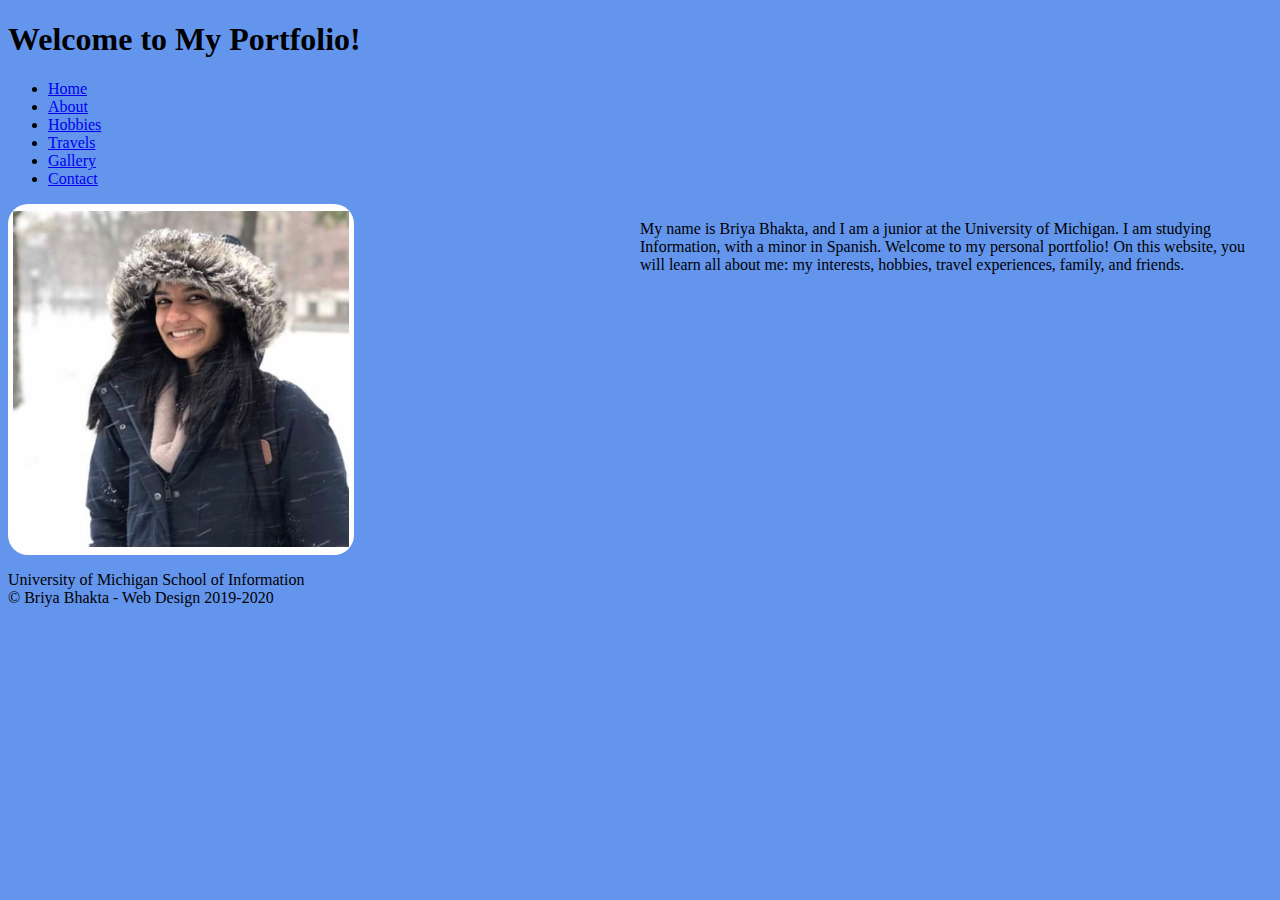
==== index.html @ bd28d66a "Add files via upload" ====
<!DOCTYPE html>
<html lang="en" dir="ltr">
  <head>
    <meta charset="UTF-8">
    <title>Briya Bhakta</title>
    <link rel="stylesheet" href="css/index.css">
  </head>
  <body>
    <header>
      <h1>Welcome to My Portfolio!</h1>
      <nav>
        <ul>
          <li><a href="index.html">Home</a></li>
          <li><a href="about.html">About</a></li>
          <li><a href="hobbies.html">Hobbies</a></li>
          <li><a href="travels.html">Travels</a></li>
          <li><a href="gallery.html">Gallery</a></li>
          <li><a href="contact.html">Contact</a></li>
        </ul>
      </nav>
    </header>

    <main>
      <img src="images/portrait.jpg" alt="picutre of me in the snow">
      <p>My name is Briya Bhakta, and I am a junior at the University of Michigan.
        I am studying Information, with a minor in Spanish.
        Welcome to my personal portfolio!
        On this website, you will learn all about me:
        my interests, hobbies, travel experiences, family, and friends. </p>
    </main>

    <footer>
      <p>University of Michigan School of Information <br/>
        &copy; Briya Bhakta - Web Design 2019-2020</p>
    </footer>

  </body>
</html>
---- css/index.css ----
body {
  background: CornflowerBlue;
}
main {
  display: grid;
  grid-template-rows: 1fr;
  grid-template-columns: 1fr 1fr;
}

img {
  border-radius: 20px;
}
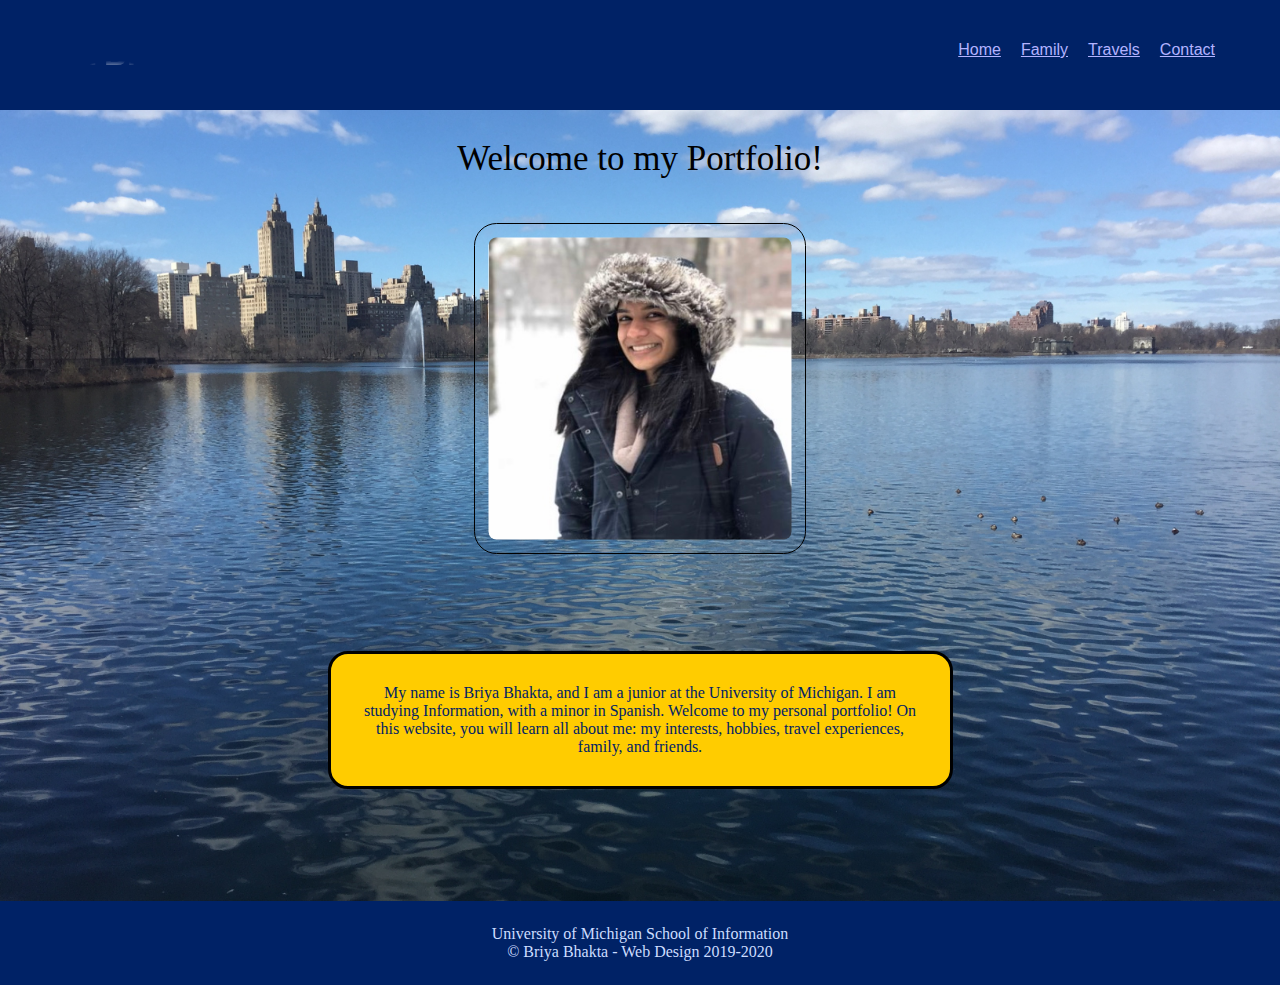
==== commit 0e70f0d3: "changed home backt on index" ====
--- a/index.html
+++ b/index.html
@@ -1,38 +1,39 @@
 <!DOCTYPE html>
 <html lang="en" dir="ltr">
   <head>
-    <meta charset="UTF-8">
+    <meta charset="utf-8">
+    <meta name="viewport" content="width=device-width, initial-scale=1.0">
+    <link rel="stylesheet" type="text/css" href="css/style.css">
+    <link rel="shortcut icon" type="image/png" href="images/donut.png"/>
     <title>Briya Bhakta</title>
-    <link rel="stylesheet" href="css/index.css">
   </head>
-  <body>
+  <body class="homeBody">
+    <a class="skip" href="#skip">Jump to Main Content</a>
     <header>
-      <h1>Welcome to My Portfolio!</h1>
+      <h1 id="heading">Briya Bhakta</h1>
       <nav>
-        <ul>
+        <ul class="nav_tabs">
           <li><a href="index.html">Home</a></li>
-          <li><a href="about.html">About</a></li>
-          <li><a href="hobbies.html">Hobbies</a></li>
+          <li><a href="family.html">Family</a></li>
           <li><a href="travels.html">Travels</a></li>
-          <li><a href="gallery.html">Gallery</a></li>
           <li><a href="contact.html">Contact</a></li>
         </ul>
       </nav>
     </header>
-
-    <main>
-      <img src="images/portrait.jpg" alt="picutre of me in the snow">
-      <p>My name is Briya Bhakta, and I am a junior at the University of Michigan.
-        I am studying Information, with a minor in Spanish.
-        Welcome to my personal portfolio!
-        On this website, you will learn all about me:
-        my interests, hobbies, travel experiences, family, and friends. </p>
+    <main id="skip">
+      <h2>Welcome to my Portfolio!</h2>
+      <div class="homeContainer">
+        <img id="portrait" src="images/portrait.png" alt="picture of me in the snow">
+        <p class="body" id="intro">My name is Briya Bhakta, and I am a junior at the University of Michigan.
+          I am studying Information, with a minor in Spanish.
+          Welcome to my personal portfolio!
+          On this website, you will learn all about me:
+          my interests, hobbies, travel experiences, family, and friends. </p>
+      </div>
     </main>
-
     <footer>
       <p>University of Michigan School of Information <br/>
         &copy; Briya Bhakta - Web Design 2019-2020</p>
     </footer>
-
   </body>
 </html>
--- a/css/style.css
+++ b/css/style.css
@@ -0,0 +1,541 @@
+body {
+  color: black;
+  background: #ccddff;
+  font-size: 16px;
+  font-family: 'Georgia', sans-serif;
+  margin: 0;
+  padding: 0;
+}
+
+.travelBody {
+  background-image: url('../images/ildefonso.jpeg');
+  height: 100%;
+  background-attachment: fixed;
+  background-position: center;
+  background-repeat: no-repeat;
+  background-size: cover;
+}
+
+.homeBody {
+  background-image: url('../images/nyc.jpeg');
+  height: 100%;
+  background-attachment: fixed;
+  background-position: center;
+  background-repeat: no-repeat;
+  background-size: cover;
+}
+
+.famBody {
+  background-image: url('../images/greece.jpeg');
+  height: 100%;
+  background-attachment: fixed;
+  background-position: center;
+  background-repeat: no-repeat;
+  background-size: cover;
+}
+
+.contactBody {
+  background-image: url('../images/valencia.jpeg');
+  height: 100%;
+  background-attachment: fixed;
+  background-position: center;
+  background-repeat: no-repeat;
+  background-size: cover;
+}
+
+a {
+  color:#b3b3ff;
+}
+
+h1 {
+  font-family: Zapfino;
+}
+
+h2 {
+  font-family: Baskerville;
+  text-align: center;
+  font-weight: normal;
+  font-size: 35px;
+  animation-name: enter;
+  animation-duration: 5s;
+  animation-iteration-count: 1;
+}
+
+a.skip{
+  background: #ccddff;
+  color: #002266;
+  padding: 6px;
+  position: absolute;
+  top: -40px;
+  -webkit-transition: top 1s ease-out;
+  transition: top 1s ease-out;
+  z-index: 1;
+}
+
+a.skip:focus{
+  top:20px;
+  color: black;
+  text-decoration-style: solid;
+}
+
+header {
+  display: flex;
+  flex-direction: column;
+  align-items: center;
+  padding: 15px;
+  color: #ccddff;
+  background: #002266;
+}
+
+.nav_tabs {
+  list-style-type: none;
+  display: inline;
+  text-align: center;
+}
+
+footer {
+  text-align: center;
+  color: #ccddff;
+  background: #002266;
+  padding: 8px;
+}
+
+li {
+  text-align: center;
+}
+
+p {
+  text-align: center;
+  font-family: Baskerville;
+}
+
+.homeContainer {
+  display: grid;
+  grid-template-columns: 1fr 2fr 1fr;
+  grid-template-rows: 1fr 1fr;
+  padding: 15px;
+}
+
+img {
+  padding: 5px;
+  margin: 15px;
+  border: 1px solid black;
+  border-radius: 25px;
+  display: flex;
+  justify-content: center;
+  align-items: center;
+}
+
+#portrait {
+  zoom: 90%;
+  padding: 15px;
+  grid-row: 1 / auto;
+  grid-column: 2 / auto;
+  margin: 0 auto;
+}
+
+
+@-webkit-keyframes enter{
+  from {
+    margin-left: -100%;
+    font-size: 1px;
+  }
+  to {
+    margin-left: 0%;
+    font-size: 35px;
+  }
+}
+
+@keyframes enter{
+  from {
+    margin-left: -100%;
+    font-size: 1px;
+  }
+  to {
+    margin-left: 0%;
+    font-size: 35px;
+  }
+}
+
+#heading {
+  background: 50% 100% / 50% 50% no-repeat
+              radial-gradient(ellipse at bottom, #fff, transparent, transparent);
+  -webkit-background-clip: text;
+  background-clip: text;
+  color: transparent;
+  font-family: Zapfino, sans-serif;
+  animation: reveal 3000ms ease-in-out forwards 200ms,
+             glow 2500ms linear infinite 2000ms;
+}
+  @keyframes reveal {
+    80%{
+      letter-spacing: 8px;
+    }
+    100% {
+      background-size: 300% 300%;
+    }
+  }
+  @keyframes glow {
+    40% {
+      text-shadow: 0 0 8px #fff;
+    }
+  }
+
+
+
+#intro {
+  grid-row: 2 / auto;
+  grid-column: 2 / auto;
+  text-align: center;
+}
+
+.body {
+  background-color: #ffcc00;
+  border: 3px solid black;
+  color: #002266;
+  border-radius: 20px;
+  margin: auto;
+  padding: 30px;
+}
+
+.famContainer {
+  display: grid;
+  grid-template-columns: 1fr 2fr 1fr;
+  grid-template-rows: 1fr 1fr 1fr 1fr;
+  grid-row-gap: 15px;
+  padding-bottom: 5px;
+}
+
+.familyDiv {
+  grid-row: 1 / auto;
+  grid-column: 2 / auto;
+  display: flex;
+  justify-content: center;
+  align-items: center;
+}
+
+#family {
+  width: 100%;
+}
+
+.brotherDiv {
+  grid-row: 3 / auto;
+  grid-column: 2 / auto;
+  display: flex;
+  justify-content: center;
+  align-items: center;
+}
+
+#brother {
+  width: 100%;
+}
+
+#me {
+  grid-row: 2 / auto;
+  grid-column: 2 / auto;
+}
+
+#fam {
+  grid-row: 4 / auto;
+  grid-column: 2 / auto;
+}
+
+.travContainer {
+  display: flex;
+  flex-direction: row;
+  flex-wrap: wrap;
+  align-items: center;
+  justify-content: center;
+  padding: 15px;
+}
+
+.flip-card {
+  background-color: transparent;
+  width: 400px;
+  height: 250px;
+  border: 1px solid #f1f1f1;
+  perspective: 1000px;
+  padding: 15px;
+  border: none;
+}
+
+.flip-card-inner {
+  position: relative;
+  width: 100%;
+  height: 100%;
+  text-align: center;
+  transition: transform 0.8s;
+  transform-style: preserve-3d;
+}
+
+.flip-card:hover .flip-card-inner, .flip-card:focus .flip-card-inner {
+  transform: rotateY(180deg);
+}
+
+.flip-card-front, .flip-card-back {
+  position: absolute;
+  width: 100%;
+  height: 100%;
+  -webkit-backface-visibility: hidden; /* Safari */
+  backface-visibility: hidden;
+}
+
+.flip-card-front {
+  background-color: #bbb;
+  color: black;
+}
+
+.flip-card-back {
+  background-color: #ffcc00;
+  color: #002266;
+  transform: rotateY(180deg);
+}
+
+.gallery {
+  width: 100%;
+  height: 100%;
+  padding: unset;
+  margin: unset;
+  border: unset;
+  border-radius: unset;
+  display: unset;
+  justify-content: unset;
+  align-items: unset;
+}
+
+#travIntro {
+  font-size: 20px;
+}
+
+.location {
+  color: #001133;
+  font-size: 20px;
+  font-weight: bold;
+}
+
+fieldset{
+   border-radius: 10px;
+   margin: 15px;
+   font-family: Baskerville;
+}
+legend{
+   text-align: center;
+   font-family: Zapfino;
+}
+fieldset div{
+   border: 2px solid black;
+   margin: 2%;
+   padding: 1%;
+   border-radius: 5px;
+   background: #ccddff;
+}
+
+
+
+.contact{
+   display: grid;
+   grid-template-columns: auto 1fr;
+   grid-row-gap: 5px;
+}
+
+input[type=reset], input[type=submit]{
+   border: 1px solid black;
+   -webkit-box-sizing: content-box;
+   -moz-box-sizing: content-box;
+   box-sizing: content-box;
+}
+
+input, textarea, select{
+   background-color:#FFFFFF;
+}
+
+input:focus, select:focus, textarea:focus{
+  border: 2px solid black;
+  color: #002266;
+  background: #ffcc00;
+}
+
+.contactP {
+  background-color: #ffcc00;
+  border: 3px solid black;
+  color: #002266;
+  border-radius: 20px;
+  margin: auto;
+  padding: 15px;
+  text-align: center;
+}
+
+.contactContainer {
+  padding: 15px;
+  display: flex;
+  flex-direction: column;
+  flex-wrap: wrap;
+}
+
+.alcazarDiv {
+  display: flex;
+  justify-content: center;
+  align-items: center;
+}
+
+.britishDiv {
+  display: flex;
+  justify-content: center;
+  align-items: center;
+}
+
+
+
+
+
+@media screen and (min-width: 800px){
+
+  li {
+    float: left;
+    padding: 10px;
+    padding-top: 0;
+  }
+
+  .famContainer {
+    display: grid;
+    grid-template-columns: 1fr 3fr 1fr 3fr 1fr;
+    grid-template-rows: 1fr 3fr 1fr 3fr 1fr;
+  }
+
+  .familyDiv {
+    grid-row: 2 / auto;
+    grid-column: 2 / auto;
+  }
+
+  .brotherDiv {
+    grid-row: 4 / auto;
+    grid-column: 4 / auto;
+  }
+
+
+  #me {
+    grid-row: 4 / auto;
+    grid-column: 2 / auto;
+  }
+
+  #fam {
+    grid-row: 2 / auto;
+    grid-column: 4 / auto;
+  }
+
+  .contactContainer {
+    display: grid;
+    grid-template-rows: 1fr 1fr 1fr;
+    grid-template-columns: 1fr 1fr;
+    padding: 15px;
+  }
+
+  #unsure {
+    grid-row: 1 / auto;
+    grid-column: 1 / auto;
+  }
+
+  .alcazarDiv {
+    grid-row: 1 / auto;
+    grid-column: 2 / auto;
+    display: flex;
+    justify-content: center;
+    align-items: center;
+  }
+
+  #conclusion {
+    grid-row: 2 / auto;
+    grid-column: 2 / auto;
+  }
+
+  .britishDiv {
+    grid-row: 2 / auto;
+    grid-column: 1 / auto;
+    display: flex;
+    justify-content: center;
+    align-items: center;
+  }
+
+  #sentence {
+    display: none;
+  }
+
+  form {
+    grid-row: 3 / auto;
+    grid-column: 1 / span 2;
+  }
+
+
+
+
+}
+
+@media screen and (min-width: 850px){
+
+  header {
+    flex-direction: row;
+    justify-content: space-between;
+  }
+
+  footer {
+    text-align: left;
+  }
+
+  .contactContainer {
+    display: grid;
+    grid-template-rows: 1fr 1fr;
+    grid-template-columns: 1fr 1fr 1fr 1fr;
+    padding: 15px;
+  }
+
+  #unsure {
+    grid-row: 1 / auto;
+    grid-column: 1 / auto;
+  }
+
+  .alcazarDiv {
+    grid-row: 1 / auto;
+    grid-column: 2 / auto;
+    display: flex;
+    justify-content: center;
+    align-items: center;
+  }
+
+  #conclusion {
+    grid-row: 1 / auto;
+    grid-column: 4 / auto;
+  }
+
+  .britishDiv {
+    grid-row: 1 / auto;
+    grid-column: 3 / auto;
+    display: flex;
+    justify-content: center;
+    align-items: center;
+  }
+
+  #sentence {
+    display: none;
+  }
+
+  form {
+    grid-row: 2 / auto;
+    grid-column: 1 / span 4;
+  }
+
+  .contactP {
+    display: flex;
+    justify-content: center;
+    align-items: center;
+  }
+}
+
+
+@media screen and (prefers-reduced-motion: reduce) {
+  h2 {
+    animation: none;
+  }
+  #heading {
+    animation: none;
+  }
+}
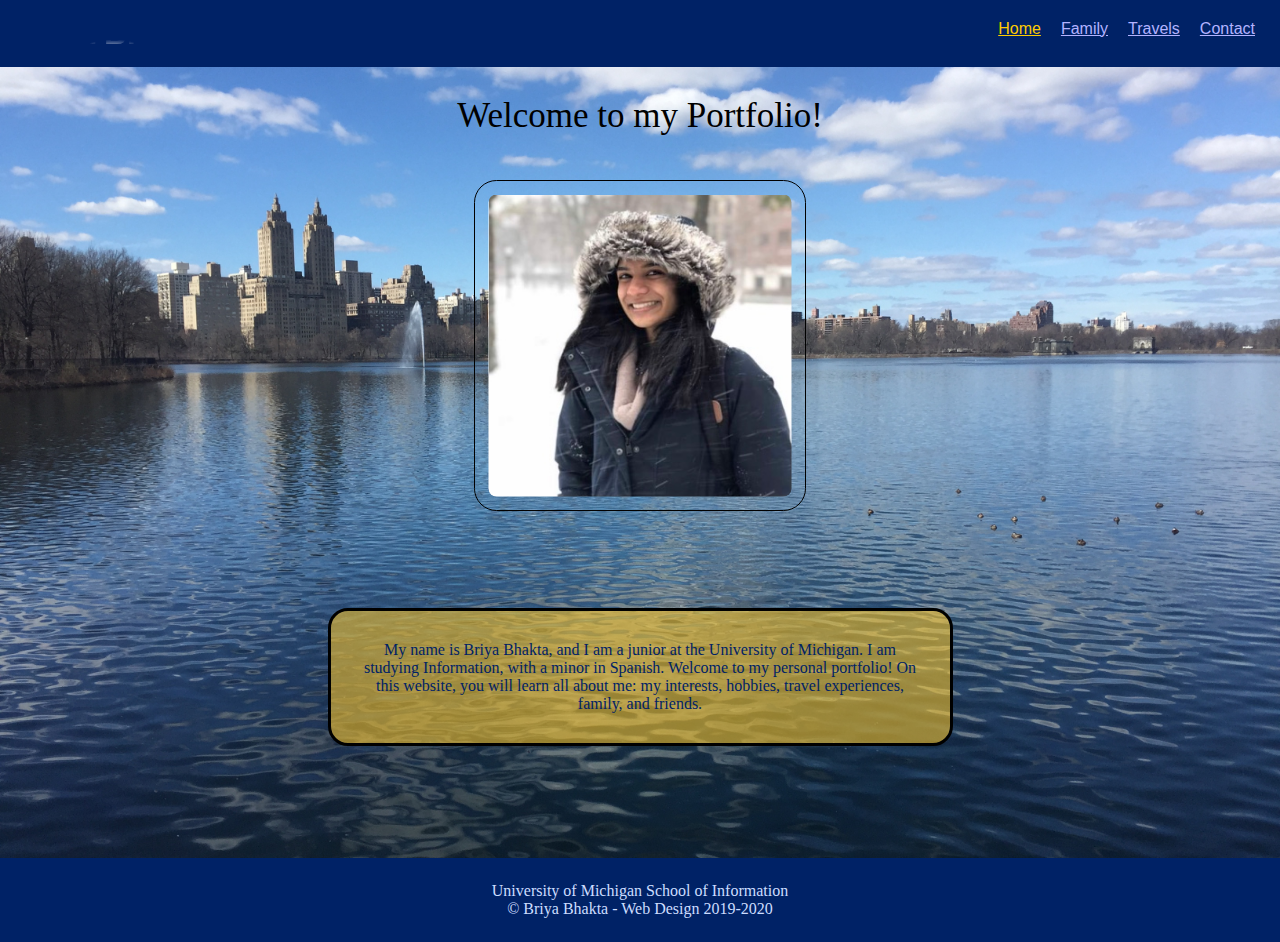
==== commit 7db04b79: "fixing animations and stuff" ====
--- a/index.html
+++ b/index.html
@@ -1,6 +1,16 @@
 <!DOCTYPE html>
 <html lang="en" dir="ltr">
   <head>
+    <!-- Global site tag (gtag.js) - Google Analytics -->
+    <script async src="https://www.googletagmanager.com/gtag/js?id=UA-160599983-1"></script>
+    <script>
+      window.dataLayer = window.dataLayer || [];
+      function gtag(){dataLayer.push(arguments);}
+      gtag('js', new Date());
+
+      gtag('config', 'UA-160599983-1');
+    </script>
+
     <meta charset="utf-8">
     <meta name="viewport" content="width=device-width, initial-scale=1.0">
     <link rel="stylesheet" type="text/css" href="css/style.css">
@@ -13,7 +23,7 @@
       <h1 id="heading">Briya Bhakta</h1>
       <nav>
         <ul class="nav_tabs">
-          <li><a href="index.html">Home</a></li>
+          <li><a href="index.html" class="selected">Home</a></li>
           <li><a href="family.html">Family</a></li>
           <li><a href="travels.html">Travels</a></li>
           <li><a href="contact.html">Contact</a></li>
--- a/css/style.css
+++ b/css/style.css
@@ -56,9 +56,9 @@
   text-align: center;
   font-weight: normal;
   font-size: 35px;
-  animation-name: enter;
+  /* animation-name: enter;
   animation-duration: 5s;
-  animation-iteration-count: 1;
+  animation-iteration-count: 1; */
 }
 
 a.skip{
@@ -89,8 +89,14 @@
 
 .nav_tabs {
   list-style-type: none;
-  display: inline;
-  text-align: center;
+  margin: 0;
+  padding: 0;
+}
+
+
+.selected {
+  color: #ffcc00;
+
 }
 
 footer {
@@ -124,6 +130,9 @@
   display: flex;
   justify-content: center;
   align-items: center;
+  animation-name: enter;
+  animation-duration: 5s;
+  animation-iteration-count: 1;
 }
 
 #portrait {
@@ -158,6 +167,7 @@
 }
 
 #heading {
+  margin: 0;
   background: 50% 100% / 50% 50% no-repeat
               radial-gradient(ellipse at bottom, #fff, transparent, transparent);
   -webkit-background-clip: text;
@@ -167,19 +177,36 @@
   animation: reveal 3000ms ease-in-out forwards 200ms,
              glow 2500ms linear infinite 2000ms;
 }
-  @keyframes reveal {
-    80%{
-      letter-spacing: 8px;
-    }
-    100% {
-      background-size: 300% 300%;
-    }
-  }
-  @keyframes glow {
-    40% {
-      text-shadow: 0 0 8px #fff;
-    }
-  }
+
+@-webkit-keyframes reveal {
+  80%{
+    letter-spacing: 8px;
+  }
+  100% {
+    background-size: 300% 300%;
+  }
+}
+
+@-webkit-keyframes glow {
+  40% {
+    text-shadow: 0 0 8px #fff;
+  }
+}
+
+@keyframes reveal {
+  80%{
+    letter-spacing: 8px;
+  }
+  100% {
+    background-size: 300% 300%;
+  }
+}
+
+@keyframes glow {
+  40% {
+    text-shadow: 0 0 8px #fff;
+  }
+}
 
 
 
@@ -190,7 +217,8 @@
 }
 
 .body {
-  background-color: #ffcc00;
+  /* background-color: #ffcc00; */
+  background-color: rgba(251, 199, 44, 0.57);
   border: 3px solid black;
   color: #002266;
   border-radius: 20px;
@@ -278,6 +306,31 @@
   height: 100%;
   -webkit-backface-visibility: hidden; /* Safari */
   backface-visibility: hidden;
+  border-radius: 25px;
+  border-style: double;
+  border-color: #002266;
+  border-collapse: collapse;
+  animation-name: travgal;
+  animation-duration: 5s;
+  animation-iteration-count: 1;
+}
+
+@-webkit-keyframes travgal {
+  from {
+    opacity: 0;
+  }
+  to {
+    opacity: 1;
+  }
+}
+
+@keyframes travgal {
+  from {
+    opacity: 0;
+  }
+  to {
+    opacity: 1;
+  }
 }
 
 .flip-card-front {
@@ -297,10 +350,13 @@
   padding: unset;
   margin: unset;
   border: unset;
-  border-radius: unset;
   display: unset;
   justify-content: unset;
   align-items: unset;
+  filter: saturate(150%);
+  animation-name: travgal;
+  animation-duration: 5s;
+  animation-iteration-count: 1;
 }
 
 #travIntro {
@@ -356,7 +412,7 @@
 }
 
 .contactP {
-  background-color: #ffcc00;
+  background-color: rgba(251, 199, 44, 0.57);
   border: 3px solid black;
   color: #002266;
   border-radius: 20px;
@@ -370,6 +426,7 @@
   display: flex;
   flex-direction: column;
   flex-wrap: wrap;
+
 }
 
 .alcazarDiv {
@@ -538,4 +595,14 @@
   #heading {
     animation: none;
   }
-}
+  .gallery {
+    animation: none;
+  }
+  img {
+    animation: none;
+  }
+  .flip-card-front, .flip-card-back {
+    animation: none;
+  }
+
+}
